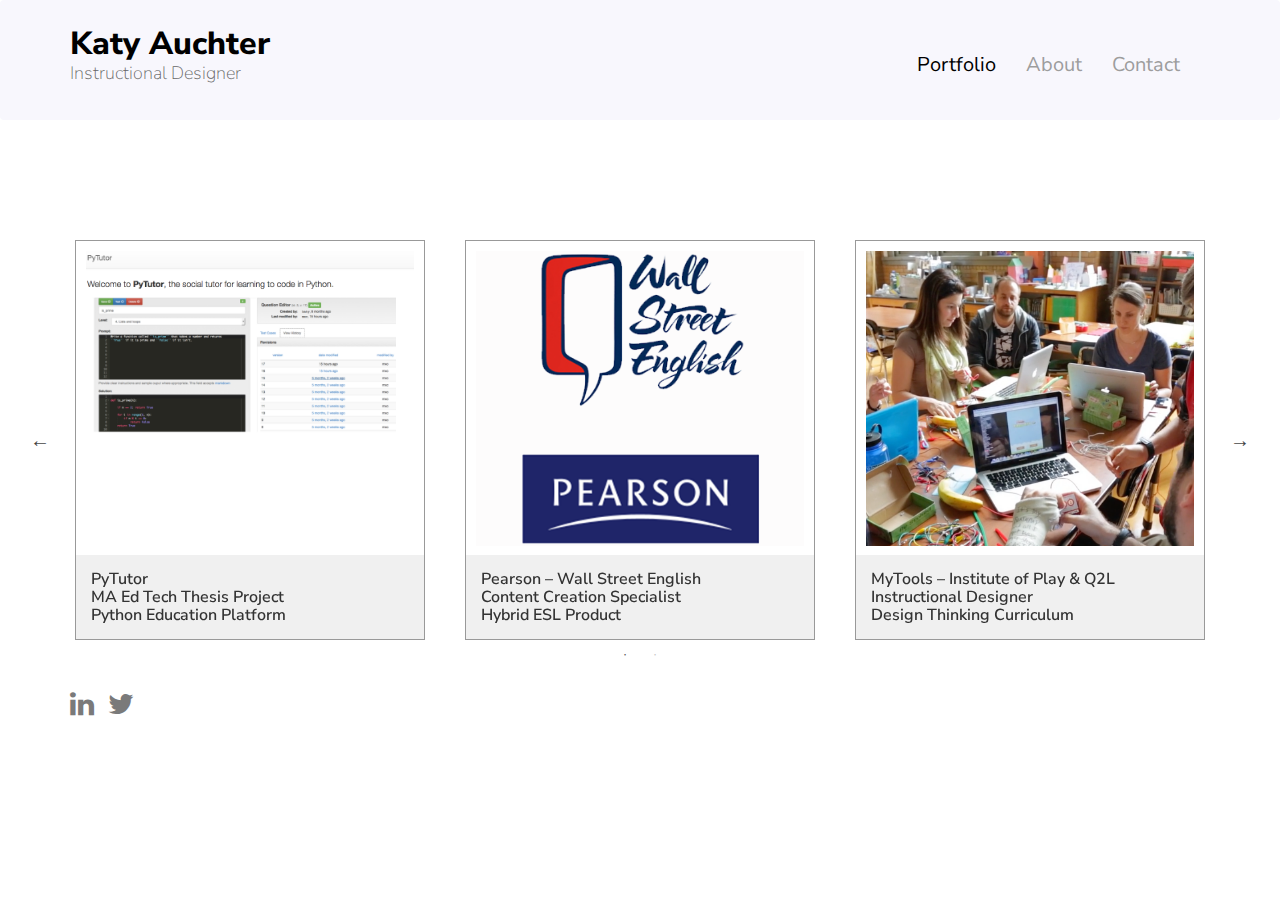
==== index.html @ d81875db "initial commit" ====
<!DOCTYPE html>
<html>
    <head>
        <title>Katy Auchter | Instructional Designer</title>
        <meta http-equiv="content-type" content="text/html; charset=utf-8">
        <meta name="viewport" content="width=device-width, initial-scale=1.0">
        <meta name="description" content="">
        <meta name="author" content="Pantovic Milos">

        <!-- styles -->
        <link rel="stylesheet" type="text/css" href="./css/slick.css">
        <link rel="stylesheet" type="text/css" href="./css/slick-theme.css">
        <link rel="stylesheet" href="css/font-awesome.min.css">
        <link rel="stylesheet" href="css/bootstrap.css">
        <link rel="stylesheet" href="css/style.css" type="text/css"/>


        <link rel="stylesheet" href="https://cdnjs.cloudflare.com/ajax/libs/font-awesome/4.3.0/css/font-awesome.css">
        <script src="https://ajax.googleapis.com/ajax/libs/jquery/1.12.4/jquery.min.js"></script>
        <!-- Le HTML5 shim, for IE6-8 support of HTML5 elements -->
        <!--[if lt IE 9]>
          <script src="http://html5shim.googlecode.com/svn/trunk/html5.js"></script>
        <![endif]-->
    </head>
    <body>
        <header>
            <!-- Header menu -->
            <nav class="navbar navbar-inverse">
                <div class="container">
                    <div class="navbar-header">
                        <button type="button" class="navbar-toggle" data-toggle="collapse" data-target="#myNavbar">
                            <span class="icon-bar"></span>
                            <span class="icon-bar"></span>
                            <span class="icon-bar"></span>
                        </button>
                        <div class="logo">
                            <h1>Katy Auchter</h1>
                            <h3>Instructional Designer</h3>
                        </div>
                    </div>

                    <div class="collapse navbar-collapse" id="myNavbar">
                        <ul class="nav navbar-nav">
                            <li class="active"><a href="index.html">Portfolio</a></li>
                            <li class=""><a href="about.html">About</a></li>
                            <li class=""><a href="contact.php">Contact</a></li>
                        </ul>
                    </div>
                </div>
            </nav>
            <!-- End of Header menu -->
        </header>

        <!-- Main cotent -->
        <div class="band main-content">
            <div class="container container-slider">
                <div class="row">
                    <section class="regular slider">

                        <div class="item">
                            <a href="pytutor.html"></a>
                            <img src="img/slider/img01.png">
                            <div class="caption">
                                <p>PyTutor</p>
                                <p>MA Ed Tech Thesis Project</p>
                                <p>Python Education Platform</p>
                            </div>
                        </div>

                        <div class="item">
                            <a href="pearson.html"></a>
                            <img src="img/slider/img02.png">
                            <div class="caption">
                                <p>Pearson – Wall Street English</p>
                                <p>Content Creation Specialist</p>
                                <p>Hybrid ESL Product</p>
                            </div>
                        </div>

                        <div class="item">
                            <a href="mytools.html"></a>
                            <img src="img/slider/img03.png">
                            <div class="caption">
                                <p>MyTools – Institute of Play & Q2L</p>
                                <p>Instructional Designer</p>
                                <p>Design Thinking Curriculum</p>
                            </div>
                        </div>

                        <div class="item">
                            <a href="nyu.html"></a>
                            <img src="img/slider/img04.png">
                            <div class="caption">
                                <p>New York University</p>
                                <p>Instructional Technologist</p>
                                <p>Online & Hybrid Course Development</p>
                            </div>
                        </div>

                        <div class="item">
                            <a href="elearning.html"></a>
                            <img class="top-left-img" src="img/slider/img05.png">
                            <div class="caption">
                                <p>New York University</p>
                                <p>Instructional Designer</p>
                                <p>eLearning: Motivational Interviewing Training</p>
                            </div>
                        </div>

                        <div class="item">
                            <a href="ready.html"></a>
                            <img src="img/slider/img06.png">
                            <div class="caption">
                                <p>Ready</p>
                                <p>Instructional Designer</p>
                                <p>Computational Thinking Curriculum</p>
                            </div>
                        </div>
                    </section>
                </div>
            </div>
        </div>
        <!-- End of main content -->

        <!-- Footer section -->
        <footer>
            <div class="container">
                <div class="row">
                    <ul class="social">
                        <li><a href="https://www.linkedin.com/in/katyauchter" target="_blank"><i class="fa fa-linkedin" aria-hidden="true"></i></a></li>
                        <li><a href="https://twitter.com/katyauchter" target="_blank"><i class="fa fa-twitter" aria-hidden="true"></i></a></li>
                    </ul>
                </div>
            </div>
        </footer>
        <!-- Enf og footer section -->

        <script src="js/bootstrap.min.js"></script>

        <script src="https://code.jquery.com/jquery-2.2.0.min.js" type="text/javascript"></script>
        <script src="./js/slick.js" type="text/javascript" charset="utf-8"></script>
        <script type="text/javascript">
            $(document).on('ready', function () {
                if ($(window).width() < 768) {
                    $(".regular").slick({
                        dots: true,
                        infinite: true,
                        slidesToShow: 1,
                        slidesToScroll: 1,

                    });
                }
                else {
                    $(".regular").slick({
                        dots: true,
                        infinite: true,
                        slidesToShow: 3,
                        slidesToScroll: 3

                    });
                }
            });
        </script>
    </body>
</html>
---- css/style.css ----
/*
To change this license header, choose License Headers in Project Properties.
To change this template file, choose Tools | Templates
and open the template in the editor.
*/
/* 
    Created on : Mar 20, 2017, 9:44:38 AM
    Author     : Milos Pantovic
*/

@import url('https://fonts.googleapis.com/css?family=Nunito+Sans:200,400,800');

html, body {
    margin: 0;
    padding: 0;
    font-family: 'Nunito Sans', sans-serif;
}

* {
    box-sizing: border-box;
}
.container {
    overflow-x: hidden;
}
.container.container-slider {
    overflow: visible;
}
h1 {
    color: #000;
    line-height: 1.2em;
    text-transform: capitalize;
    letter-spacing: 0px;
    font-weight: 800;
    font-style: normal;
}

h3 {
    text-transform: capitalize;
    letter-spacing: 0px;
    font-weight: 500;
    font-style: normal;
}

/* HEADER */

header {
    padding: 0px;
}
@media (min-width:768px){
    .navbar-inverse {
        background: #f8f7fd;
        border:none;
        height: 120px;
    }
}
.logo {
    padding-top: 10px;
    display: inline-block;
    position: relative;
}
.logo h1 {
    color: #000;
    font-family: 'Nunito Sans', sans-serif;
    line-height: 1.2em;
    text-transform: capitalize;
    letter-spacing: 0px;
    font-weight: 800;
    font-style: normal;
    font-size: 32px;
    margin-top:15px;
    padding-bottom: 0px;
    margin-bottom: 0px;
}
.logo h3 {
    font-family: inherit;
    line-height: 1.2em;
    letter-spacing: 0px;
    font-weight: 100;
    font-size: 18px;
    color: #666;
    padding-top: 0px;
    margin-top:0px;
}

nav ul.nav.navbar-nav {
    float: right;
    padding-top: 30px;
}
nav ul.nav.navbar-nav li a {
    font-size: 20px;
    font-weight: 400;
    font-style: normal;

    text-transform: none;
    font-family: 'Nunito Sans', sans-serif;
    line-height: 40px;
    display: inline-block;
}
nav ul.nav.navbar-nav li a:hover {
    color: #000;
}
nav ul.nav.navbar-nav li.active a{
    background: transparent;
    color: #000;
}
nav ul.nav.navbar-nav li.active a:hover{
    background: transparent;
    color: #000;
}

/* END OF HEADER */

/* MAIN CONTENT */

.slider {
    width: 100%;
    margin: 100px auto;
}

.slick-slide {
    margin: 0px 20px;
}

.slick-slide img {
    width: 100%;
    height: 315px;
    padding: 10px;
    position: absolute;
    display: block;
    object-fit: cover;
}

.slick-prev:before,
.slick-next:before {
    color: black;
}

.caption {
    position: absolute;
    z-index: 990;
    bottom: 0px;
    background: #f0f0f0;
    width: 100%;
    padding: 15px;
}
.item {
    position: relative;
    border: 1px #999 solid;
    height: 400px;
}
.item p {
    margin: 0px;
    padding: 0px;
    font-family: 'Nunito Sans', sans-serif;
    font-size: 16px;
    line-height: 18px;
    font-weight: 600;
}
.item a {
    position: absolute;
    height: 100%;
    width: 100%;
    z-index: 991;
}
.top-left-img {
    object-position: top left;
}
/* PROJECT PAGE */

.introduction h1 {
    font-size: 28px;
    text-align: center;
}
.introduction {
    padding-bottom:30px;
}
.project-img {
    overflow: hidden;
}
.project-img img{
    width: auto;
    max-height: 350px;
    object-fit: cover;
    position: relative;
    display: block;
    margin: 0px auto;
}
.padding-top {
    padding-top:30px;
}
.padding-topx2 {
    padding-top:80px;
}
.project-description p{
    font-size: 15px;
    text-align: justify;
}
.project-description a {
    text-decoration: none;
    color: #000;
    font-weight: 600;
}
.details p {
    text-align: justify;
    font-size: 15px;
    margin-bottom: 40px;
}
.details-img img {
    width: auto;
    object-fit: cover;
    max-width: 100%;
    position: relative;
}
.description-full-width p{
    text-align: justify;
    font-size: 15px;
    margin-bottom: 10px;
}
.description-full-width a {
    text-decoration: underline;
    color: #000;
    font-weight: 600;
}
.description-full-width img {
    display: block;
    position: relative;
    width: auto;
    max-width: 100%;
    max-height: 400px;
    object-fit: cover;
    margin-bottom: 40px;
}
.header-img img{
    display: block;
    position: relative;
    max-height: 300px;
    width: auto;
    max-width: 100%;
    object-fit: cover;
    vertical-align: middle;
    margin: 0px auto 20px auto;
}
.ready-img img{
    display: block;
    position: relative;
    max-height: 450px;
    width: 90%;
    object-fit: cover;
    vertical-align: middle;
    margin: 0px auto 40px auto;
    object-position: top center;
}
.mytools-img img{
    display: block;
    position: relative;
    height: 500px;
    width: auto;
    max-width: 100%;
    object-fit: cover;
    vertical-align: middle;
    margin: 0px auto 40px auto;
    object-position: top center;
}
@media (min-width:992px) {
    .mytools-description {
        padding-top:200px;
    }
}
.videoWrapper {
    position: relative;
    padding-bottom: 53.25%; /* 16:9 */
    padding-top: 25px;
    height: 0;
    margin: 40px 0px 30px 0px;
}
.videoWrapper iframe {
    position: absolute;
    top: 0;
    left: 0;
    width: 100%;
    height: 100%;
}
.margin-bottom {
    margin-bottom: 40px;
}
.centred {
    display: block;
    position: relative;
    margin: 0px auto;
}
.description-list {
    padding-left: 5%;
}
.description-list li {
    display: block;
    list-style: none;
}
.img-section img{
    width: auto;
    max-height: 260px;
    object-position: top left;
    object-fit: cover;
    display: block;
    position: relative;
}
.pearson-img img{
    width: 100%;
    max-height: 350px;
    object-position: top left;
    object-fit: cover;
    display: block;
    position: relative;
    margin: 0px auto;
}
/* END OF PROJECT PAGE */

/* ABOUT PAGE */

.about p {
    text-align: justify;
}
.cv-present {
    border-top: 1px #666 solid;
}
/* END OF ABOUT PAGE */

/* CONTACT PAGE */

.contact-page {
    background: #f8f7fd;
}
.contact-page hr {
    height: 1px;
    background-color: #bbb;
    color: #bbb;
    margin-top:60px;
}
.contact-form input{
    width: 100%;
    height: 35px;
    padding-left: 10px;
}
.contact-form label {
    margin-top: 30px;
    padding-left: 15px;
    font-size: 16px;
}
.contact-form textarea {
    height: 90px;
    width: 100%;
    padding: 10px;
}
.contact-form .submit {
    padding: 12px 40px;
    width: auto;
    height: auto;
    margin-top:30px;
    font-weight: bold;
    text-transform: uppercase;
    display: block;
    position: relative;
    color: #fff;
    outline: none;
    border: 0px;
    background: #000;
}
.input-description {
    font-size: 12px;
}
.contact-form p {
    font-size: 16px;
}
/* END OF CONTACT PAGE */

/* END OF MAIN CONTENT */

/* FOOTER */

.social {
    padding-top:20px;
    padding-left: 15px;
}
.social li {
    display: inline-block;
    position: relative;
    list-style: none;
}
.social li a i{
    color: #7a7a7a;
    font-size: 28px;
}
.social li a {
    margin-right: 10px;
    opacity: 1;
    transition: 0.3s all ease-in-out;
    -webkit-transition: 0.3s all ease-in-out;
}
.social li a:hover {
    opacity: 0.6;
    transition: 0.2s all ease-in-out;
    -webkit-transition: 0.3s all ease-in-out;
}
/* END OF FOOTER */


@media (max-width:767px) {
    .logo {
        padding-left:15px;
    }
    .navbar-inverse {
        background: #f8f7fd;
        border:none;
    }
    .navbar-inverse .navbar-toggle .icon-bar {
        background-color: #666;
    }
    nav ul.nav.navbar-nav {
        padding-top:0px;
        float: left;
    }
    nav ul.nav.navbar-nav li a {

    }
    .slider {
        width: 80%;
    }
    .slick-slide {
        height: 350px;
    }
}
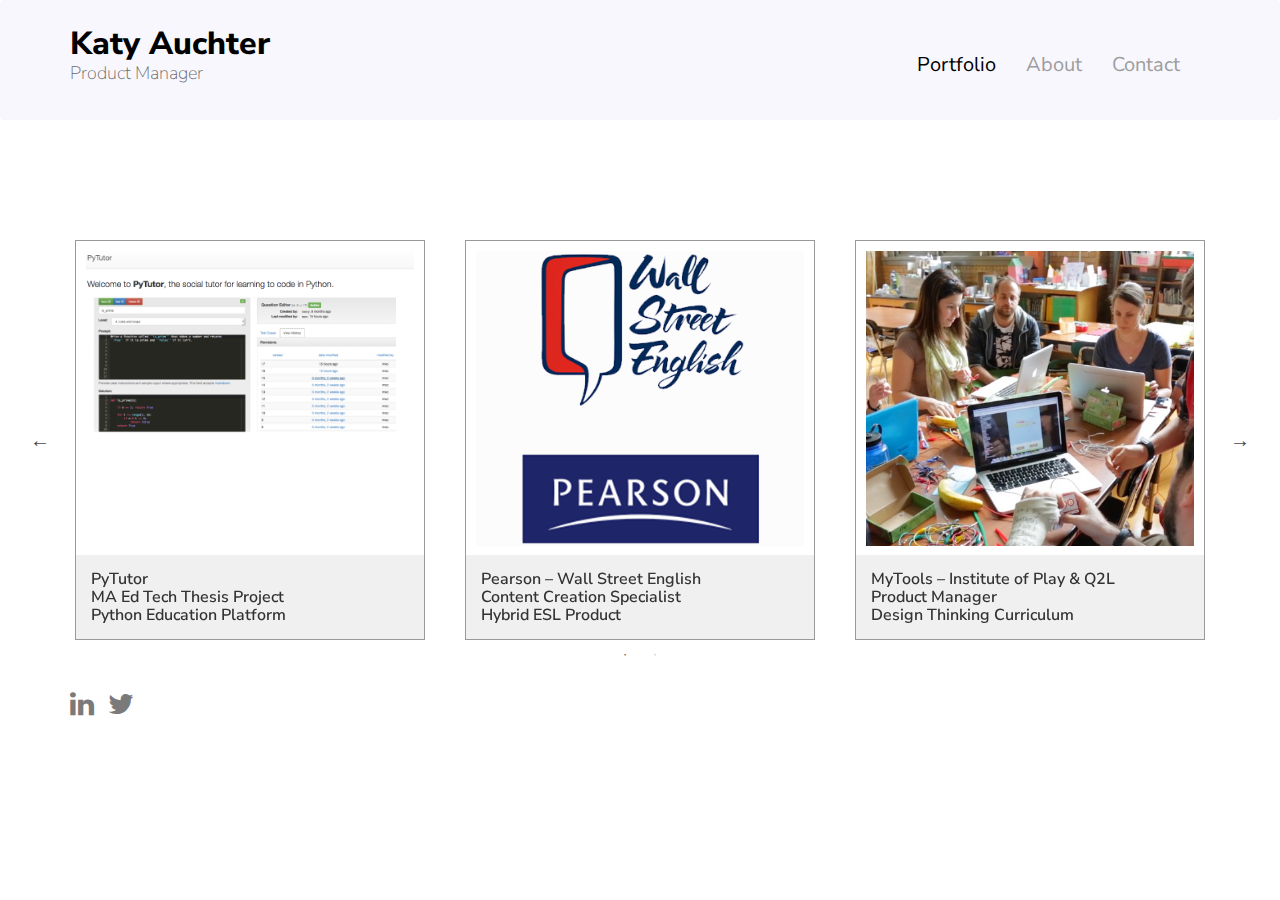
==== commit 11772b0f: "saved updates" ====
--- a/index.html
+++ b/index.html
@@ -1,7 +1,7 @@
 <!DOCTYPE html>
 <html>
     <head>
-        <title>Katy Auchter | Instructional Designer</title>
+        <title>Katy Auchter | Product Manager</title>
         <meta http-equiv="content-type" content="text/html; charset=utf-8">
         <meta name="viewport" content="width=device-width, initial-scale=1.0">
         <meta name="description" content="">
@@ -35,7 +35,8 @@
                         </button>
                         <div class="logo">
                             <h1>Katy Auchter</h1>
-                            <h3>Instructional Designer</h3>
+                            <h3>Product Manager
+</h3>
                         </div>
                     </div>
 
@@ -43,7 +44,7 @@
                         <ul class="nav navbar-nav">
                             <li class="active"><a href="index.html">Portfolio</a></li>
                             <li class=""><a href="about.html">About</a></li>
-                            <li class=""><a href="contact.php">Contact</a></li>
+                            <li class=""><a href="contact.html">Contact</a></li>
                         </ul>
                     </div>
                 </div>
@@ -82,7 +83,8 @@
                             <img src="img/slider/img03.png">
                             <div class="caption">
                                 <p>MyTools – Institute of Play & Q2L</p>
-                                <p>Instructional Designer</p>
+                                <p>Product Manager
+</p>
                                 <p>Design Thinking Curriculum</p>
                             </div>
                         </div>
@@ -102,7 +104,8 @@
                             <img class="top-left-img" src="img/slider/img05.png">
                             <div class="caption">
                                 <p>New York University</p>
-                                <p>Instructional Designer</p>
+                                <p>Product Manager
+</p>
                                 <p>eLearning: Motivational Interviewing Training</p>
                             </div>
                         </div>
@@ -112,7 +115,8 @@
                             <img src="img/slider/img06.png">
                             <div class="caption">
                                 <p>Ready</p>
-                                <p>Instructional Designer</p>
+                                <p>Product Manager
+</p>
                                 <p>Computational Thinking Curriculum</p>
                             </div>
                         </div>
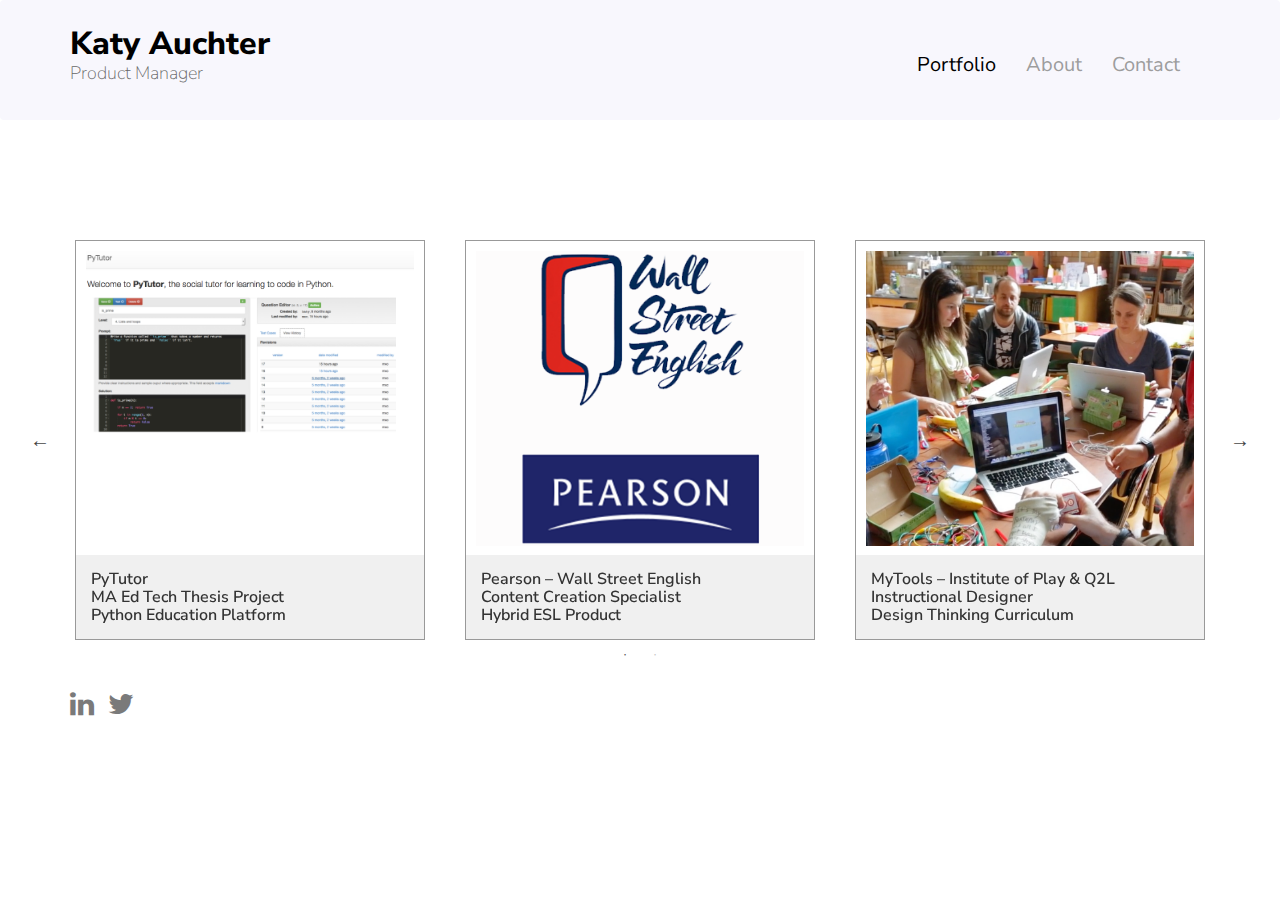
==== commit 192c1f20: "role updates" ====
--- a/index.html
+++ b/index.html
@@ -83,7 +83,7 @@
                             <img src="img/slider/img03.png">
                             <div class="caption">
                                 <p>MyTools – Institute of Play & Q2L</p>
-                                <p>Product Manager
+                                <p>Instructional Designer
 </p>
                                 <p>Design Thinking Curriculum</p>
                             </div>
@@ -94,7 +94,7 @@
                             <img src="img/slider/img04.png">
                             <div class="caption">
                                 <p>New York University</p>
-                                <p>Instructional Technologist</p>
+                                <p>Instructional Designer</p>
                                 <p>Online & Hybrid Course Development</p>
                             </div>
                         </div>
@@ -104,7 +104,7 @@
                             <img class="top-left-img" src="img/slider/img05.png">
                             <div class="caption">
                                 <p>New York University</p>
-                                <p>Product Manager
+                                <p>Instructional Designer
 </p>
                                 <p>eLearning: Motivational Interviewing Training</p>
                             </div>
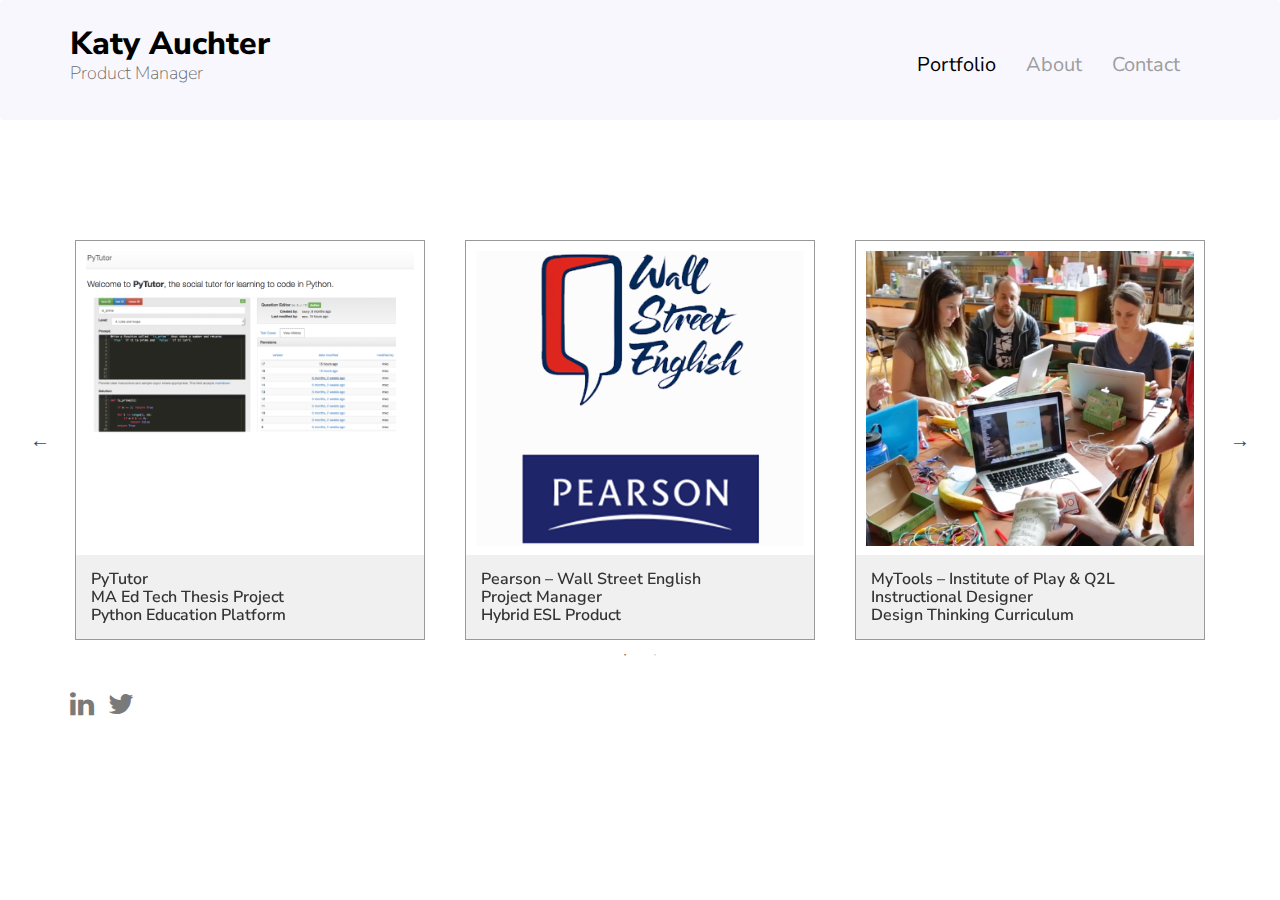
==== commit 3a909c31: "ccs" ====
--- a/index.html
+++ b/index.html
@@ -73,7 +73,7 @@
                             <img src="img/slider/img02.png">
                             <div class="caption">
                                 <p>Pearson – Wall Street English</p>
-                                <p>Content Creation Specialist</p>
+                                <p>Project Manager</p>
                                 <p>Hybrid ESL Product</p>
                             </div>
                         </div>
